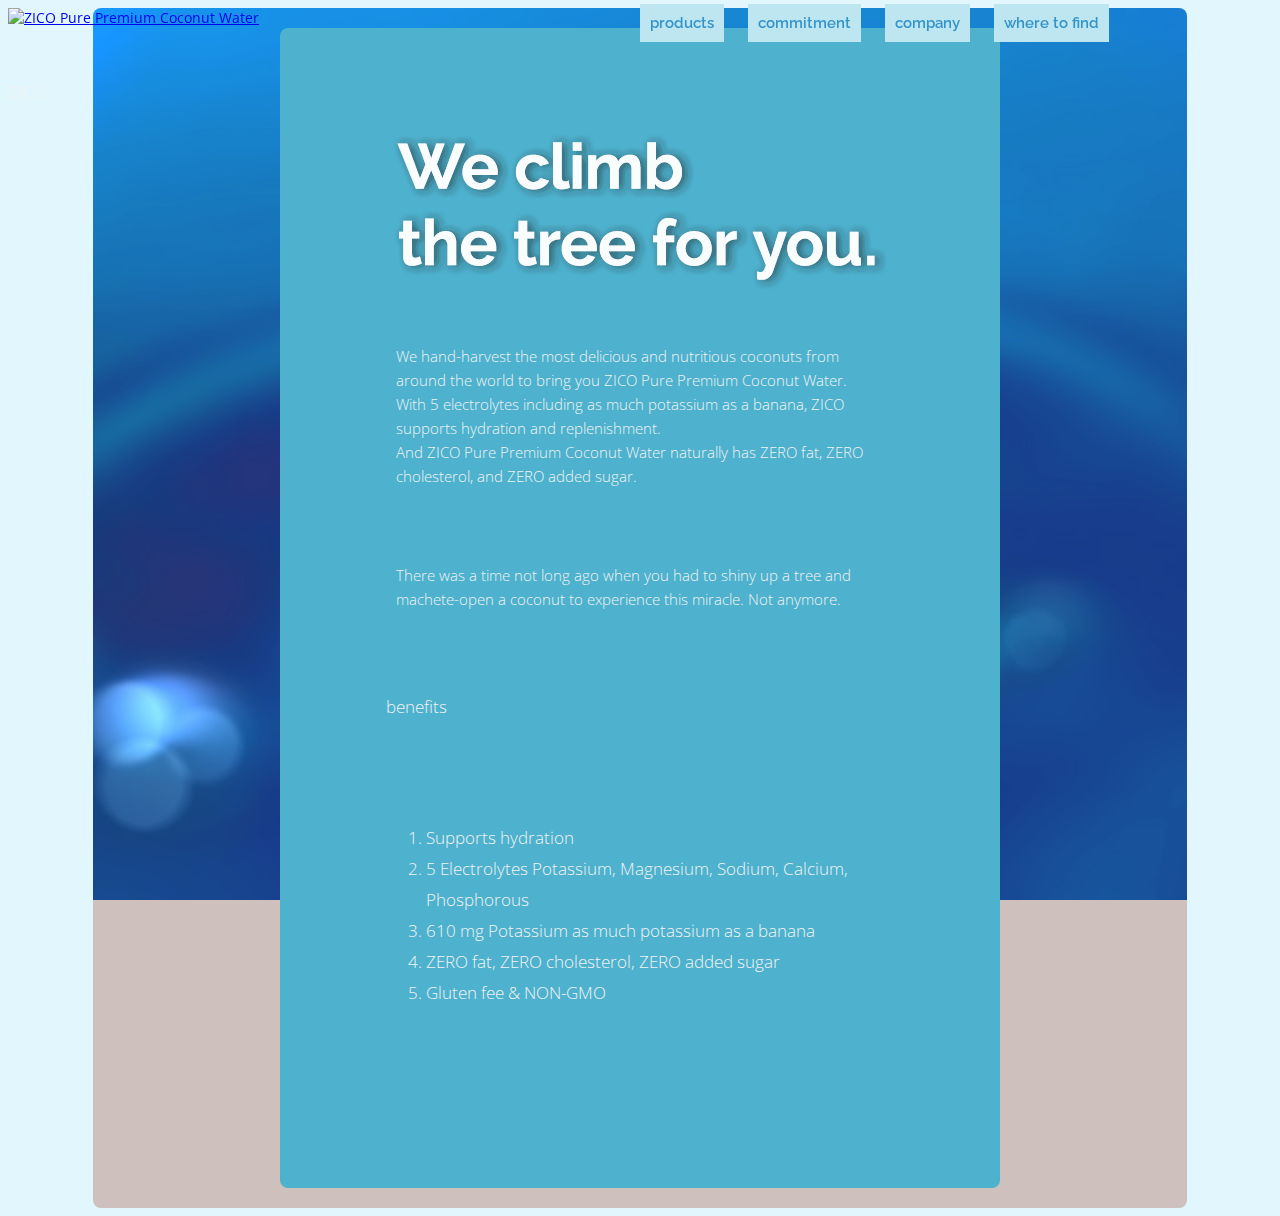
==== commitment.html @ 838b6b27 "2-Page Food Website" ====
<!DOCTYPE html>
<html>

  <head>
<link href='http://fonts.googleapis.com/css?family=Raleway|Open+Sans:300,600' rel='stylesheet' type='text/css'>
    <meta charset="utf-8">
     <title>ZICO|PURE PREMIUM COCONUT WATER</title>

    <link href="style.css" media="screen, projection" rel="stylesheet" type="text/css">
  </head>
  

<body>
<div class="header">
<a href="index.html"><img src="Images/zicologo.png" alt="ZICO Pure Premium Coconut Water"/></a>
	<h3 class="title">ZICO</h3>
</div>
		
		<div class="wrapper">
        <nav>
          <ul>
            <li><a href="product.html">products</a></li>
            <li><a href="commitment.html">commitment</a></li>
            <li><a href="company.html">company</a></li>
            <li><a href="findus.html">where to find</a></li>
          </ul>
        </nav>
      </header>

<div class="content">
	<div id="Slogan">
		<h1></h1>
		</div>
		<p>
        We hand-harvest the most delicious and nutritious coconuts from around the world to bring you ZICO Pure Premium Coconut Water.
        <br>
        With 5 electrolytes including as much potassium as a banana, ZICO supports hydration and replenishment. 
        <br>And ZICO Pure Premium Coconut Water naturally has ZERO fat, ZERO cholesterol, and ZERO added sugar.
        </p>
        <p>
        There was a time not long ago when you had to shiny up a tree and machete-open a coconut to experience this miracle. Not anymore.
		</p>
        <h3>benefits</h3>
        <ol>
        <h3>
        <li>Supports hydration</li>
		<li>5 Electrolytes Potassium, Magnesium, Sodium, Calcium, Phosphorous
		<li>610 mg Potassium as much potassium as a banana
		<li>ZERO fat, ZERO cholesterol, ZERO added sugar
		<li>Gluten fee & NON-GMO</li>
		</h3>
     
          </li>
        </ol>
      </div>

    </div>

  </body>
</html>
---- style.css ----
body {
color:#F2F2F2;
font-family: 'Open Sans', sans-serif;
font-size: 14px;
background-color: #e1f7fd;

   }
   
   .wrapper {
 background: url("Images/background.jpg") no-repeat center center fixed; 
-webkit-background-size: cover;
-moz-background-size: cover;
-o-background-size: cover;
background-size: cover;
background-color: #CCBAB6;
opacity: 0.9;
border-radius: 8px;
width: 720px;
height: auto;
margin: auto;
padding: 20px 187px;
}


h1 {
display: block;
position: right;
top: auto;
left: auto;
background-image:url("Images/climbthetree.png");
width: 500px;
height: 168px;

}

.content {
	background-color:#3EA9C9;
	border-radius: 8px;
	margin: 0 auto;
	padding: 80px 106px 80px 106px;
}


.header {
	  position:relative;
	  float:left;
	  clear:none;
	  overflow:hidden;
	  }
	  
.header img {
	display: block;
	margin-left: auto;
	margin-right: auto;
	position:relative;
	z-index:1;
	}
	
h2 {
color: #5b483d;
font-family: 'Open Sans', sans-serif;
  font-size: 35px;
  padding: 20px;
  font-weight: 600;
  line-height: 0;
  margin-left: -8px;
  margin-right: -106px;
  border-radius: 0px;
  background-color: #bde1e9;
  text-align: inherit;
  
   }

h3 {
color: #F2F2F2;
font-family: 'Open Sans', sans-serif;
  font-size: 17px;
  font-weight: 300;
  line-height: 31px;
  margin-bottom: 100px;
  margin-top: 50px;
  text-align: -webkit-auto;
  }
	  
p {
color:#F2F2F2;
font-family: 'Open Sans', sans-serif;
font-size: 15px;
line-height:24px;
padding: 30px 10px;
font-weight: 300;

}

ol {
display: block;
list-style-image: url("images/blueicon.png");
position: inherit;
list-style-position: initial;
text-align: left;
margin: 0;

}
  
  a:hover {
text-decoration: none;
color: #3ea9c9;
font-family: 'Raleway', sans-serif;
font-weight: 600;
font-size: 15px;
text-align: center;
background-color: #FFFFFF; 
}

nav {
position: fixed;
margin: -100px;
orientation: inherit;
right: 261px;
}


nav li {
list-style-type:none;
display: inline-block;
margin: 20px auto;
max-width: 768px;
height: 170px;
padding: 32px 10px;
}

nav ul li a {
display: block;
text-decoration: none;
color: #2188c6;
font-family: 'Raleway', sans-serif;
font-weight: 600;
font-size: 15px;
background-color: #B9E4F0;
padding: 10px;
transition: all .5s;
text-align: center;
margin: 10px auto;
}
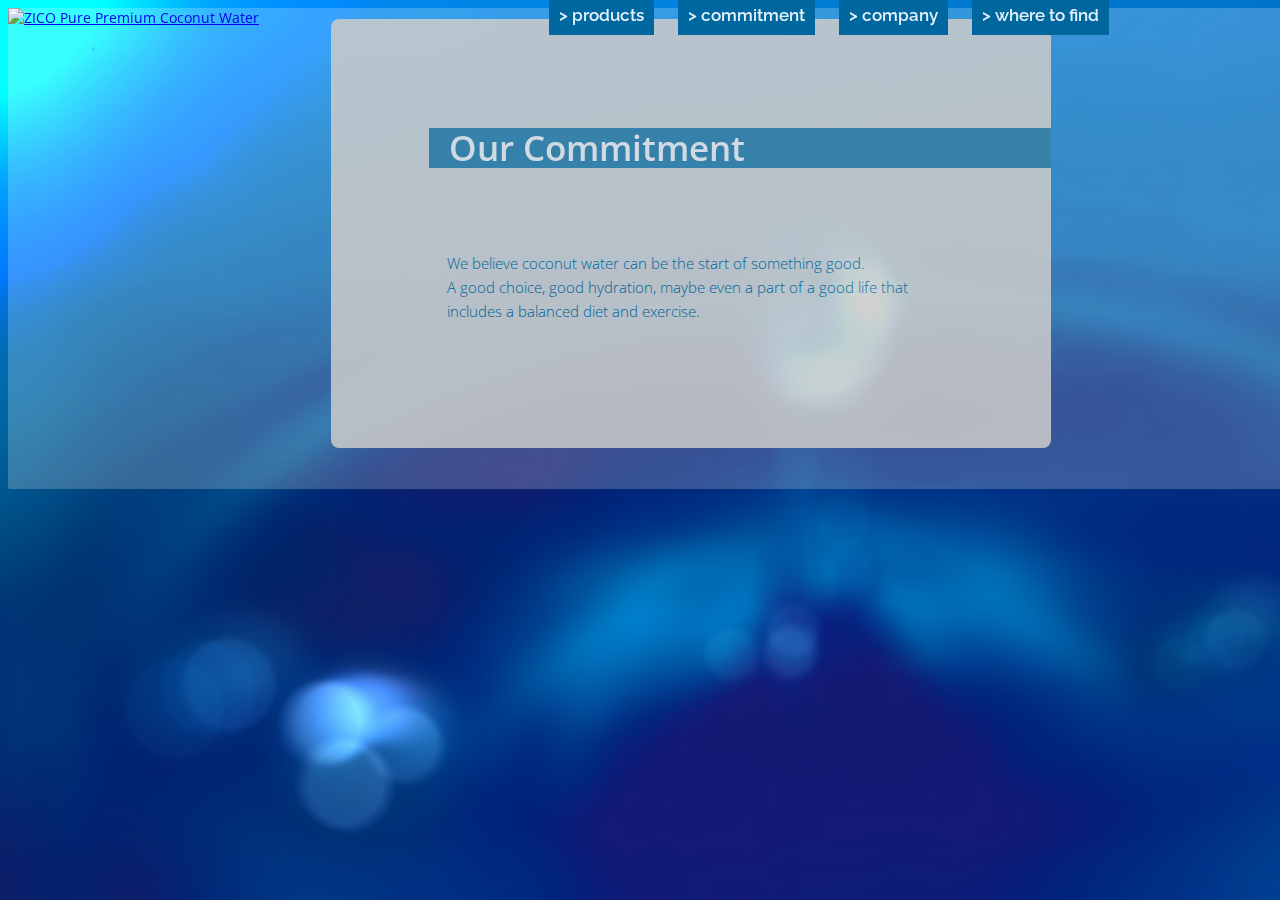
==== commit 35c3a552: "Finished food website" ====
--- a/commitment.html
+++ b/commitment.html
@@ -13,48 +13,27 @@
 <body>
 <div class="header">
 <a href="index.html"><img src="Images/zicologo.png" alt="ZICO Pure Premium Coconut Water"/></a>
-	<h3 class="title">ZICO</h3>
+	<h3 class="title"></h3>
 </div>
 		
 		<div class="wrapper">
         <nav>
           <ul>
-            <li><a href="product.html">products</a></li>
-            <li><a href="commitment.html">commitment</a></li>
-            <li><a href="company.html">company</a></li>
-            <li><a href="findus.html">where to find</a></li>
+            <li><a href="product.html">> products</a></li>
+            <li><a href="commitment.html">> commitment</a></li>
+            <li><a href="company.html">> company</a></li>
+            <li><a href="findus.html">> where to find</a></li>
           </ul>
         </nav>
       </header>
+<div class="content">
 
-<div class="content">
-	<div id="Slogan">
-		<h1></h1>
+		<h2>Our Commitment</h2>
+		
+		<div class="shell">
+		<p><br>We believe coconut water can be the start of something good. 
+		<br>A good choice, good hydration, maybe even a part of a good life that includes a balanced diet and exercise.</p>
 		</div>
-		<p>
-        We hand-harvest the most delicious and nutritious coconuts from around the world to bring you ZICO Pure Premium Coconut Water.
-        <br>
-        With 5 electrolytes including as much potassium as a banana, ZICO supports hydration and replenishment. 
-        <br>And ZICO Pure Premium Coconut Water naturally has ZERO fat, ZERO cholesterol, and ZERO added sugar.
-        </p>
-        <p>
-        There was a time not long ago when you had to shiny up a tree and machete-open a coconut to experience this miracle. Not anymore.
-		</p>
-        <h3>benefits</h3>
-        <ol>
-        <h3>
-        <li>Supports hydration</li>
-		<li>5 Electrolytes Potassium, Magnesium, Sodium, Calcium, Phosphorous
-		<li>610 mg Potassium as much potassium as a banana
-		<li>ZERO fat, ZERO cholesterol, ZERO added sugar
-		<li>Gluten fee & NON-GMO</li>
-		</h3>
-     
-          </li>
-        </ol>
-      </div>
-
-    </div>
-
+		</div>
   </body>
 </html>
--- a/style.css
+++ b/style.css
@@ -1,5 +1,10 @@
 body {
-color:#F2F2F2;
+ background: url("Images/background.jpg") no-repeat fixed; 
+-webkit-background-size: cover;
+-moz-background-size: cover;
+-o-background-size: cover;
+background-size: cover;
+color:#006699;
 font-family: 'Open Sans', sans-serif;
 font-size: 14px;
 background-color: #e1f7fd;
@@ -7,25 +12,25 @@
    }
    
    .wrapper {
- background: url("Images/background.jpg") no-repeat center center fixed; 
+ background: url("Images/backgroundblurry.png") no-repeat fixed; 
 -webkit-background-size: cover;
 -moz-background-size: cover;
 -o-background-size: cover;
 background-size: cover;
 background-color: #CCBAB6;
-opacity: 0.9;
-border-radius: 8px;
+border-radius: 2px;
 width: 720px;
 height: auto;
+opacity: .9;
 margin: auto;
-padding: 20px 187px;
+padding: 11px 323px 41px;
 }
 
 
 h1 {
 display: block;
-position: right;
-top: auto;
+position: relative;
+margin: -101px 10px 25px -20px;
 left: auto;
 background-image:url("Images/climbthetree.png");
 width: 500px;
@@ -34,11 +39,13 @@
 }
 
 .content {
-	background-color:#3EA9C9;
+	background-color:#cccccc;
 	border-radius: 8px;
 	margin: 0 auto;
 	padding: 80px 106px 80px 106px;
 }
+
+
 
 
 .header {
@@ -57,22 +64,23 @@
 	}
 	
 h2 {
-color: #5b483d;
+color: #F2F2F2;
 font-family: 'Open Sans', sans-serif;
   font-size: 35px;
   padding: 20px;
   font-weight: 600;
   line-height: 0;
+  opacity: 0.7;
   margin-left: -8px;
   margin-right: -106px;
   border-radius: 0px;
-  background-color: #bde1e9;
+  background-color: #006699;
   text-align: inherit;
   
    }
 
 h3 {
-color: #F2F2F2;
+color: #006699;
 font-family: 'Open Sans', sans-serif;
   font-size: 17px;
   font-weight: 300;
@@ -83,7 +91,7 @@
   }
 	  
 p {
-color:#F2F2F2;
+color:#006699;
 font-family: 'Open Sans', sans-serif;
 font-size: 15px;
 line-height:24px;
@@ -132,11 +140,11 @@
 nav ul li a {
 display: block;
 text-decoration: none;
-color: #2188c6;
+color: #FFFFFF;
 font-family: 'Raleway', sans-serif;
 font-weight: 600;
-font-size: 15px;
-background-color: #B9E4F0;
+font-size: 17px;
+background-color: #006699;
 padding: 10px;
 transition: all .5s;
 text-align: center;
@@ -144,7 +152,10 @@
 }
 
 
+chocolate {
+margin:38px 88px -1px;
 
+{
 
 
 
